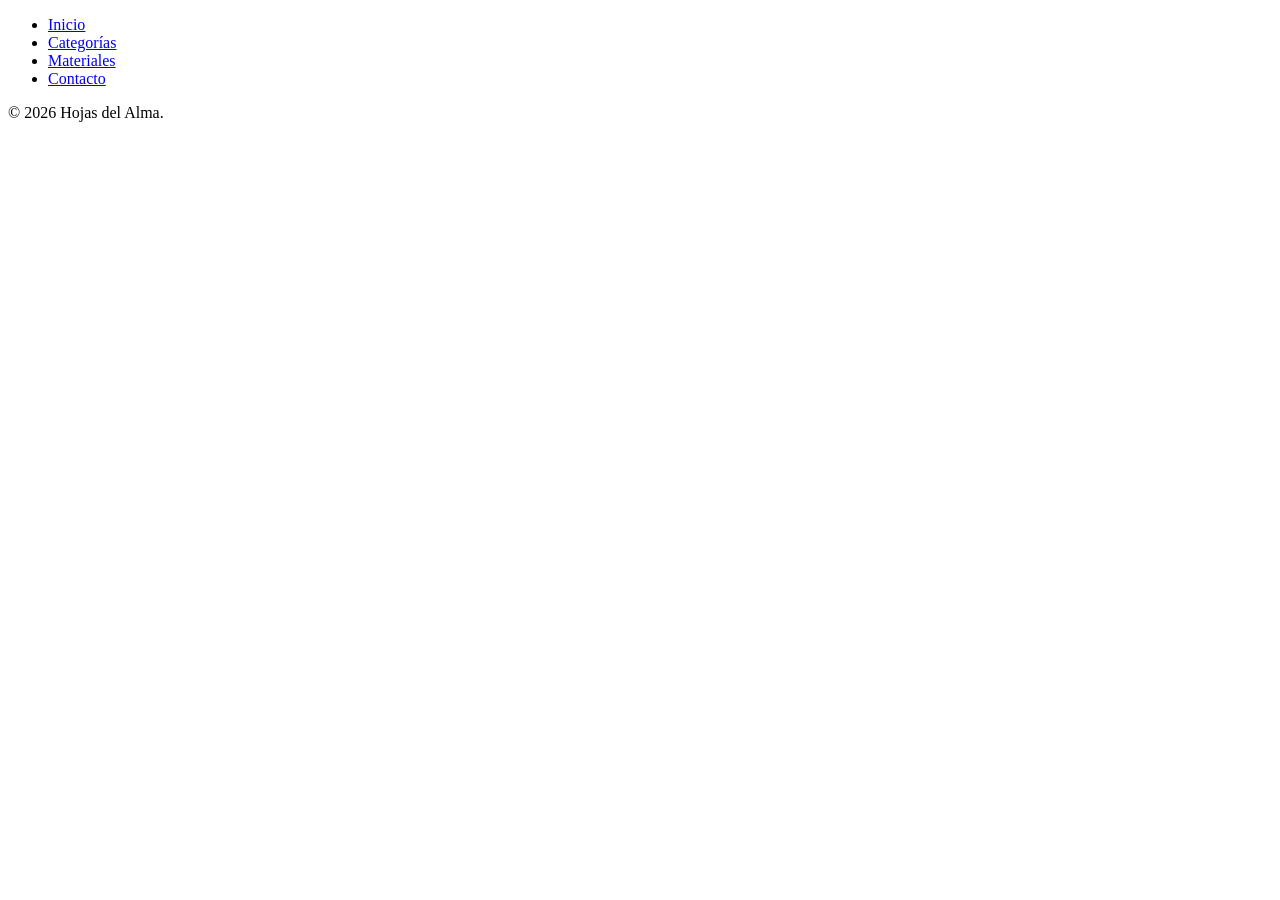
==== assets/pages/categoria.html @ 55caf145 "18/8 Agregado responsive y nuevas páginas html con estructura básica." ====
<!DOCTYPE html>
<html lang="es">
<head>
    <meta charset="UTF-8">
    <!-- 1. INDISPENSABLE: Sin esto, el archivo mobile.css no funcionará en esta página -->
    <meta name="viewport" content="width=device-width, initial-scale=1.0">
    
    <!-- Cambiá el título según la página actual -->
    <title>Materiales - Hojas del Alma</title> 
    
    <!-- 2. TU ARCHIVO CENTRAL: Carga el escritorio y el celular al final automáticamente -->
    <link rel="stylesheet" href="./css/main.css">
</head>
<body>

    <!-- 3. REUTILIZÁ EL HEADER: Copiá exactamente el mismo bloque de tu index.html -->
    <header> 
        <nav class="menu">
            <ul>
                <li><a href="index.html">Inicio</a></li>
                <li><a href="categorias.html">Categorías</a></li>
                <li><a href="materiales.html">Materiales</a></li>
                <li><a href="contacto.html">Contacto</a></li>
            </ul>
        </nav>
    </header>

    <!-- 4. CONTENIDO ÚNICO: Lo único que cambia en cada página nueva -->
    <main>
        <!-- Acá van tus nuevas secciones estructuradas con tus clases -->
        <section class="materiales">
            <!-- Tus artículos y fotos nuevos aquí -->
        </section>
    </main>

    <!-- 5. REUTILIZÁ EL FOOTER: Copiá exactamente el mismo bloque de tu index.html -->
    <footer class="footer">
        <div class="foo_contenedor">
            <!-- Tus bloques de contacto y redes -->
        </div>
        <div class="foo_derechos">
            <p>© 2026 Hojas del Alma.</p>
        </div>
    </footer>

</body>
</html>
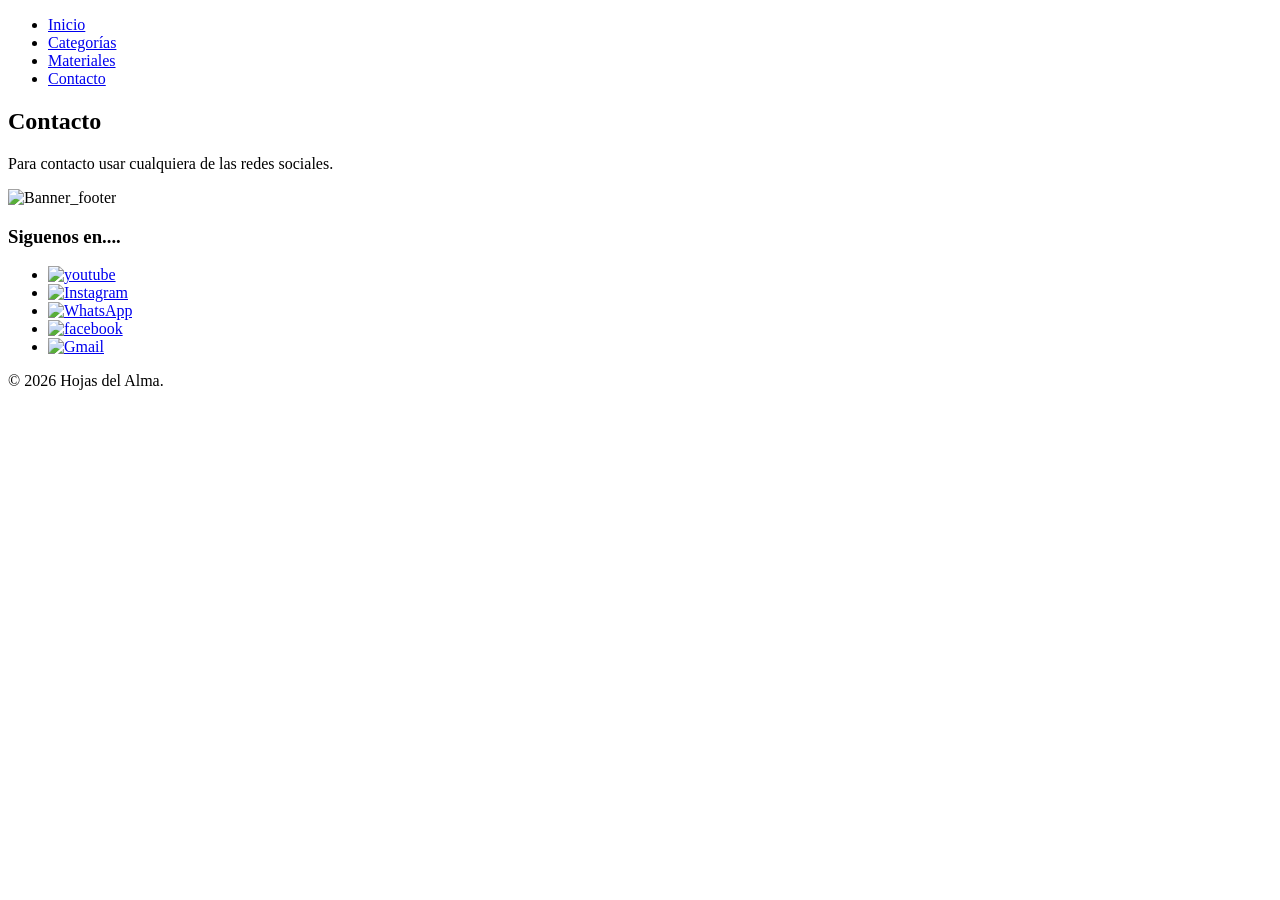
==== commit 0a0436ae: "agregado html de materiales y catergorias" ====
--- a/assets/pages/categoria.html
+++ b/assets/pages/categoria.html
@@ -6,7 +6,7 @@
     <meta name="viewport" content="width=device-width, initial-scale=1.0">
     
     <!-- Cambiá el título según la página actual -->
-    <title>Materiales - Hojas del Alma</title> 
+    <title>Materiales HdA</title> 
     
     <!-- 2. TU ARCHIVO CENTRAL: Carga el escritorio y el celular al final automáticamente -->
     <link rel="stylesheet" href="./css/main.css">
@@ -17,13 +17,13 @@
     <header> 
         <nav class="menu">
             <ul>
-                <li><a href="index.html">Inicio</a></li>
-                <li><a href="categorias.html">Categorías</a></li>
-                <li><a href="materiales.html">Materiales</a></li>
-                <li><a href="contacto.html">Contacto</a></li>
+                <li><a href="#inicio">Inicio</a></li>
+                <li><a href="./assets/pages/categoria.html">Categorías</a></li>
+                <li><a href="./assets/pages/materiales.html">Materiales</a></li>
+                <li><a href="#contacto">Contacto</a></li>
             </ul>
         </nav>
-    </header>
+    </header> 
 
     <!-- 4. CONTENIDO ÚNICO: Lo único que cambia en cada página nueva -->
     <main>
@@ -34,14 +34,53 @@
     </main>
 
     <!-- 5. REUTILIZÁ EL FOOTER: Copiá exactamente el mismo bloque de tu index.html -->
-    <footer class="footer">
-        <div class="foo_contenedor">
-            <!-- Tus bloques de contacto y redes -->
-        </div>
-        <div class="foo_derechos">
-            <p>© 2026 Hojas del Alma.</p>
-        </div>
-    </footer>
+    <footer class="footer" id="contacto">
+            <div class="foo_contenedor">
+                <div class="foo_contacto">
+                    <h2>Contacto</h2>
+                    <p> Para contacto  usar cualquiera de las redes sociales.</p>
+                </div>
+                <div class="bann_foo">
+                    <img  src="./assets/images/bann_foo.png" alt="Banner_footer">
+                </div>
+                
+                <div class="foo_redes">
+                        <h3>Siguenos en....</h3>
+                        <ul>
+                            <li>
+                                <a href="#" aria-label="youtube">
+                                    <img src="assets/icons/youtube.png" alt="youtube">
+                                </a>
+                            </li>
+                            <li>
+                                <a href="#" aria-label="Instagram">
+                                    <img src="assets/icons/instagram.png" alt="Instagram">
+                                </a>
+                            </li>
+                            <li>
+                                <a href="#" aria-label="WhatsApp">
+                                    <img src="assets/icons/whatsapp.png" alt="WhatsApp">
+                                </a>
+                            </li>
+                            <li>
+                                <a href="#" aria-label="facebook">
+                                    <img src="assets/icons/facebook.png" alt="facebook">
+                                </a>
+                            </li> 
+                            <li>
+                                <a href="#" aria-label="Gmail">
+                                    <img src="assets/icons/gmail.png" alt="Gmail">
+                                </a>
+                            </li>  
+                        </ul>
+                </div>
+
+            </div>
+            <div class="foo_derechos">
+                <p>© 2026 Hojas del Alma.</p>
+            </div>
+
+        </footer> 
 
 </body>
 </html>
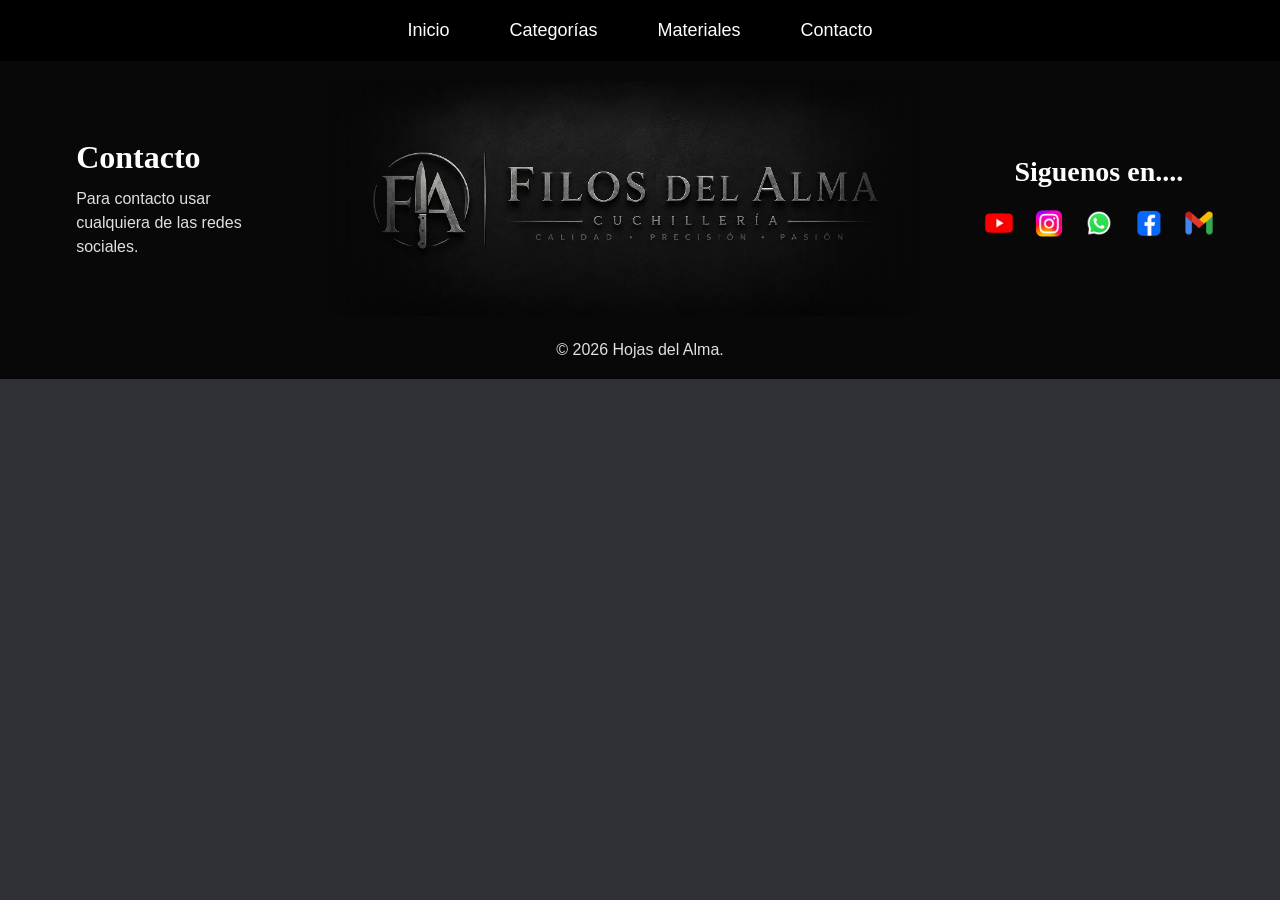
==== commit 0d2a830b: "agregado css a nuevos html" ====
--- a/assets/pages/categoria.html
+++ b/assets/pages/categoria.html
@@ -9,7 +9,7 @@
     <title>Materiales HdA</title> 
     
     <!-- 2. TU ARCHIVO CENTRAL: Carga el escritorio y el celular al final automáticamente -->
-    <link rel="stylesheet" href="./css/main.css">
+    <link rel="stylesheet" href="/css/main.css">
 </head>
 <body>
 
@@ -41,7 +41,7 @@
                     <p> Para contacto  usar cualquiera de las redes sociales.</p>
                 </div>
                 <div class="bann_foo">
-                    <img  src="./assets/images/bann_foo.png" alt="Banner_footer">
+                    <img  src="/assets/images/bann_foo.png" alt="Banner_footer">
                 </div>
                 
                 <div class="foo_redes">
@@ -49,27 +49,27 @@
                         <ul>
                             <li>
                                 <a href="#" aria-label="youtube">
-                                    <img src="assets/icons/youtube.png" alt="youtube">
+                                    <img src="/assets/icons/youtube.png" alt="youtube">
                                 </a>
                             </li>
                             <li>
                                 <a href="#" aria-label="Instagram">
-                                    <img src="assets/icons/instagram.png" alt="Instagram">
+                                    <img src="/assets/icons/instagram.png" alt="Instagram">
                                 </a>
                             </li>
                             <li>
                                 <a href="#" aria-label="WhatsApp">
-                                    <img src="assets/icons/whatsapp.png" alt="WhatsApp">
+                                    <img src="/assets/icons/whatsapp.png" alt="WhatsApp">
                                 </a>
                             </li>
                             <li>
                                 <a href="#" aria-label="facebook">
-                                    <img src="assets/icons/facebook.png" alt="facebook">
+                                    <img src="/assets/icons/facebook.png" alt="facebook">
                                 </a>
                             </li> 
                             <li>
                                 <a href="#" aria-label="Gmail">
-                                    <img src="assets/icons/gmail.png" alt="Gmail">
+                                    <img src="/assets/icons/gmail.png" alt="Gmail">
                                 </a>
                             </li>  
                         </ul>
--- a/css/main.css
+++ b/css/main.css
@@ -0,0 +1,17 @@
+@import url("./base/resets");
+@import url("./settings/varibles.css");
+@import url("./base/elements.css");
+
+@import url("./components/buttons.css");
+@import url("./components/cards.css");
+@import url("./components/hero.css");
+
+@import url("./layout/footer.css");
+@import url("./layout/header.css");
+@import url("./layout/main.css");
+
+@import url("./pages/inicio.css");
+
+@import url("./settings/varibles.css");
+
+@import url("./responsive/mobile.css") screen and (max-width:768px);
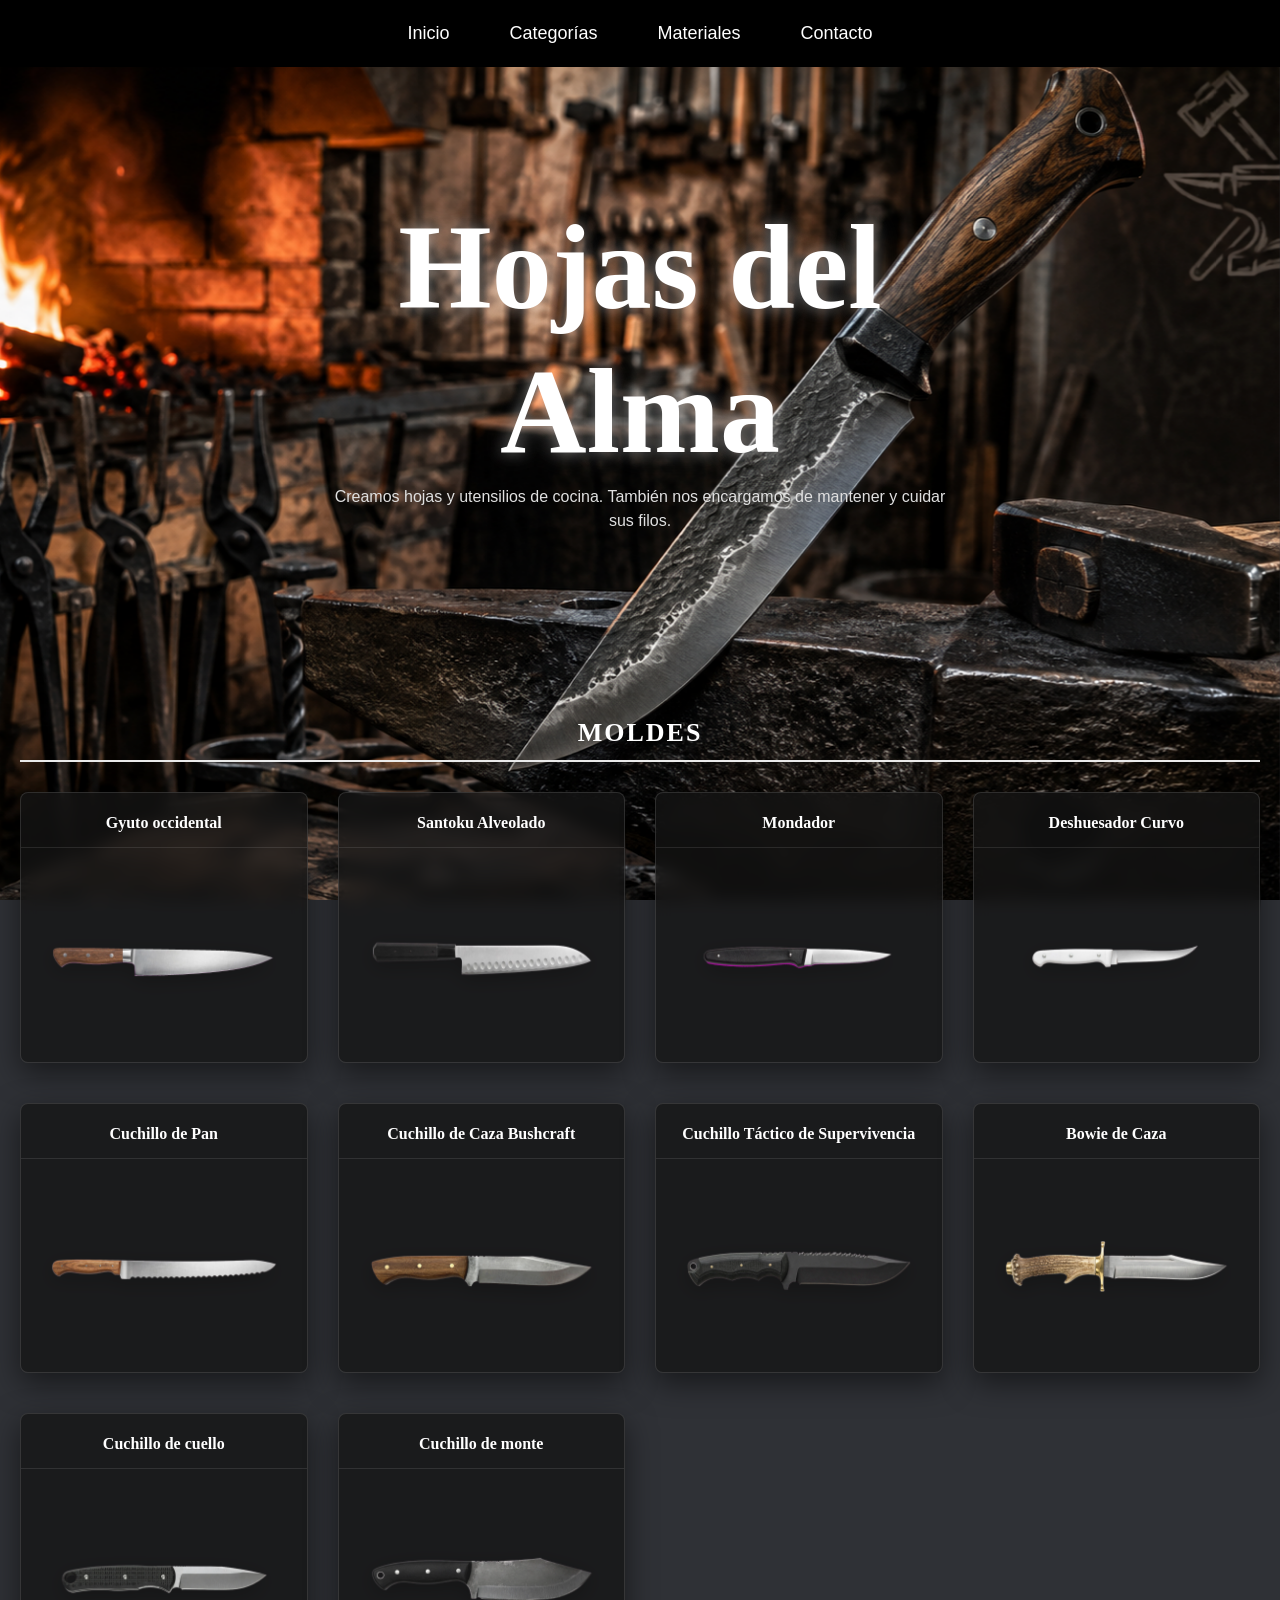
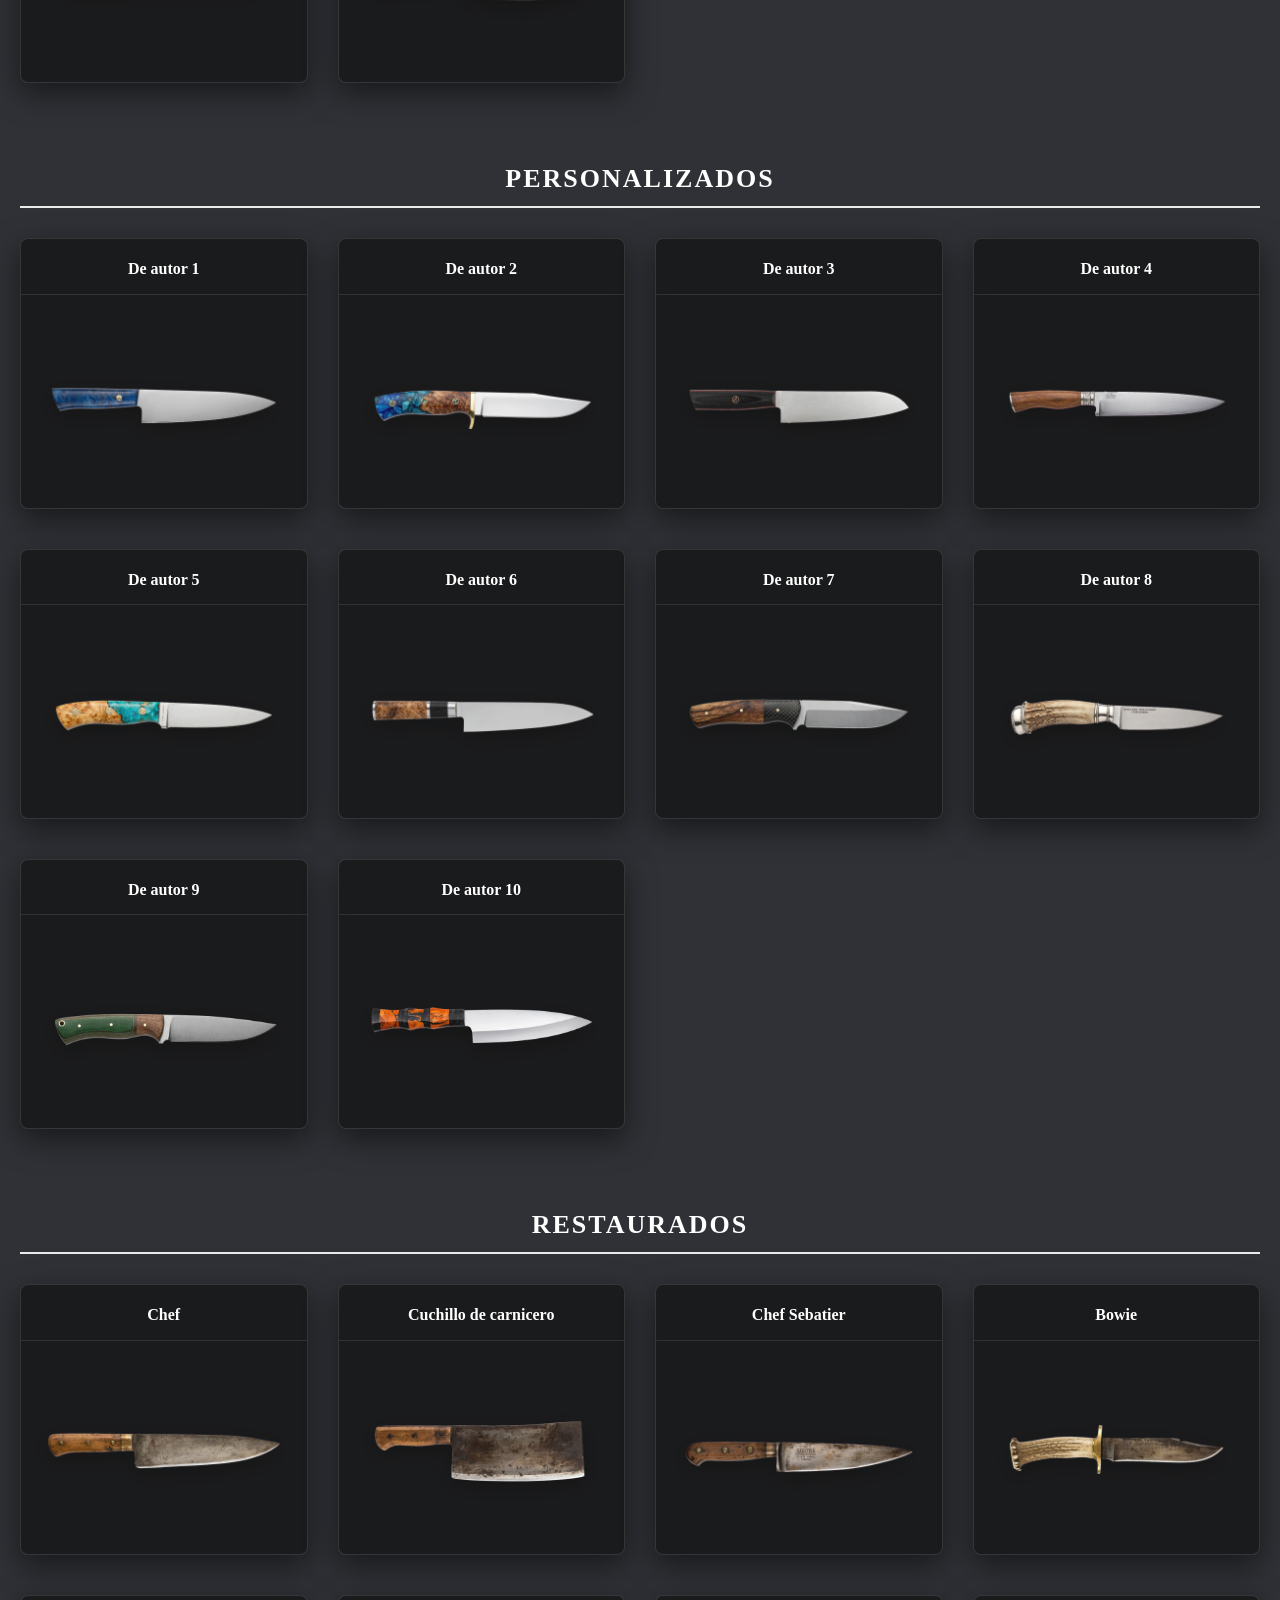
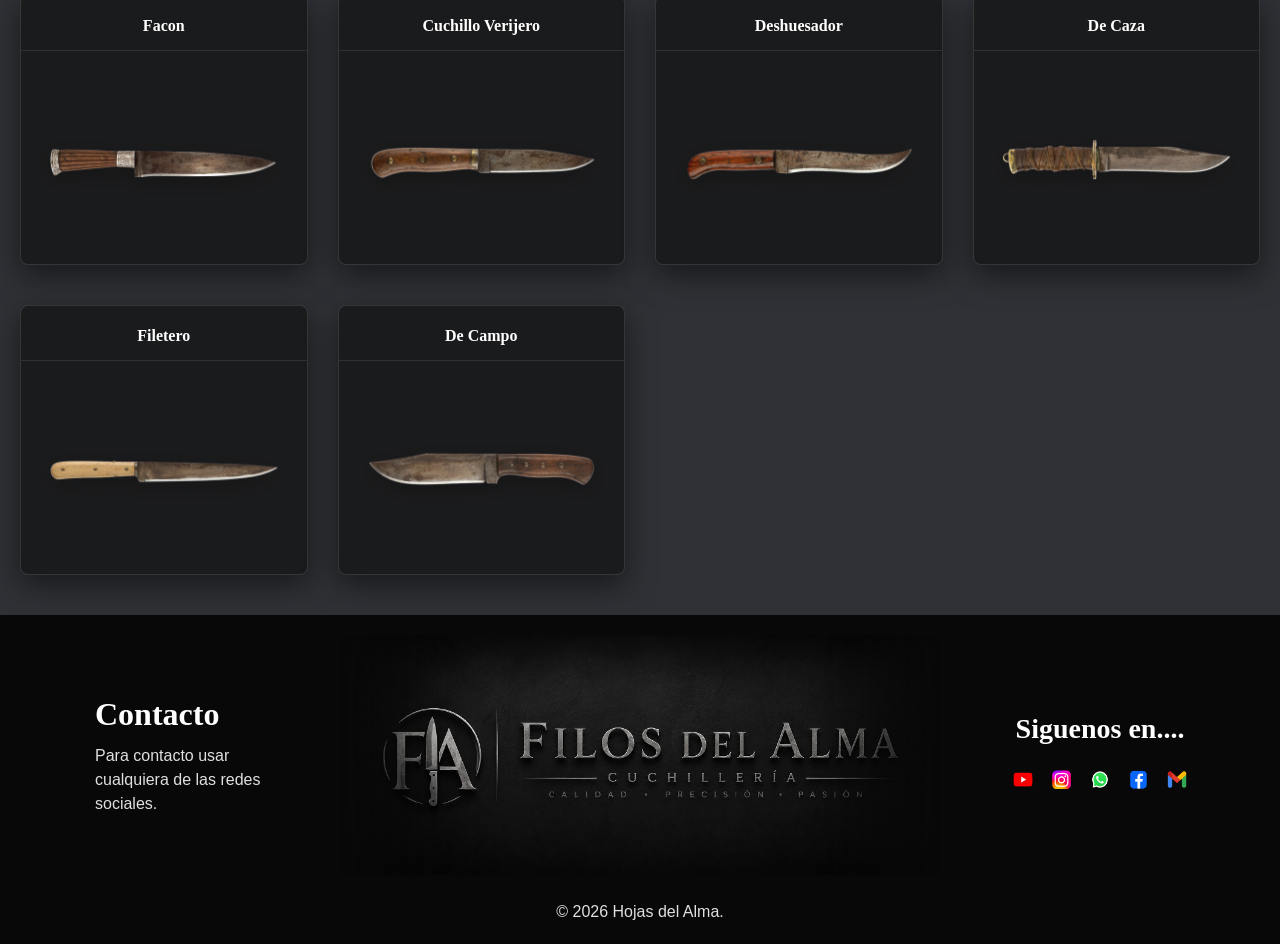
==== commit 1d579545: "29/8 agregado de galería, imágenes y efecto de volteo para las tarjetas que conforman las galerías" ====
--- a/assets/pages/categoria.html
+++ b/assets/pages/categoria.html
@@ -9,7 +9,7 @@
     <title>Materiales HdA</title> 
     
     <!-- 2. TU ARCHIVO CENTRAL: Carga el escritorio y el celular al final automáticamente -->
-    <link rel="stylesheet" href="/css/main.css">
+    <link rel="stylesheet" href="../../css/main.css">
 </head>
 <body>
 
@@ -18,8 +18,8 @@
         <nav class="menu">
             <ul>
                 <li><a href="#inicio">Inicio</a></li>
-                <li><a href="./assets/pages/categoria.html">Categorías</a></li>
-                <li><a href="./assets/pages/materiales.html">Materiales</a></li>
+                <li><a href="./categoria.html">Categorías</a></li>
+                <li><a href="./materiales.html">Materiales</a></li>
                 <li><a href="#contacto">Contacto</a></li>
             </ul>
         </nav>
@@ -27,11 +27,629 @@
 
     <!-- 4. CONTENIDO ÚNICO: Lo único que cambia en cada página nueva -->
     <main>
-        <!-- Acá van tus nuevas secciones estructuradas con tus clases -->
-        <section class="materiales">
-            <!-- Tus artículos y fotos nuevos aquí -->
+        <section class="hero" id="inicio">
+            <img class="fondo_hero" src="../images/principal/fondo2.png" alt="Hojas del Alma" aria-hidden="true">
+            <div class="contenido_hero">
+                <h1>Hojas del Alma</h1>
+                <p>Creamos hojas y utensilios de cocina. También nos encargamos de mantener y cuidar sus filos.</p>
+            </div>
+        </section>
+        <section class="categoria-catalogo" aria-labelledby="titulo-moldes">
+            <h2 id="titulo-moldes">Moldes</h2>
+                <div class="grid_galerias">
+                <article class="tarjeta-producto">
+                    <div class="tarjeta-inner">
+                        <div class="tarjeta-front">
+                            <div class="img-contenido">
+                                <img src="../images/categorias/moldes/01.png" alt=" Chef / Gyuto occidental 20cm">
+                            </div>
+                            <div class="nombre-prod">
+                                <h3> Gyuto occidental</h3>
+                            </div>
+                        </div>
+                        <div class="tarjeta-back">
+                            <div class="contenido-back">
+                                <h4>Gyuto occidental</h4>
+                                <p class="descripcion-prod">Es la versión japonesa del cuchillo de chef occidental, diseñado como una herramienta multiusos para cortar carne, pescado y verduras.</p>
+                                <div class="precio-prod">$85000</div>
+                                <span class="btn-volver">Hacer clic para volver</span>
+                            </div>
+                        </div>
+                    </div>
+                </article>
+                <article class="tarjeta-producto">
+                    <div class="tarjeta-inner">
+                        <div class="tarjeta-front">
+                            <div class="img-contenido">
+                                <img src="../images/categorias/moldes/02.png" alt=" Santoku Alveolado">
+                            </div>
+                            <div class="nombre-prod">
+                                <h3> Santoku Alveolado</h3>
+                            </div>
+                        </div>
+                        <div class="tarjeta-back">
+                            <div class="contenido-back">
+                                <h4>Santoku Alveolado</h4>
+                                <p class="descripcion-prod">Es una herramienta de origen japonés cuyo nombre significa "tres virtudes", diseñado para cortar con total versatilidad carne, pescado y verduras.</p>
+                                <div class="precio-prod">$88000</div>
+                                <span class="btn-volver">Hacer clic para volver</span>
+                            </div>
+                        </div>
+                    </div>
+                </article>
+                <article class="tarjeta-producto">
+                    <div class="tarjeta-inner">
+                        <div class="tarjeta-front">
+                            <div class="img-contenido">
+                                <img src="../images/categorias/moldes/03.png" alt=" Mondador">
+                            </div>
+                            <div class="nombre-prod">
+                                <h3> Mondador</h3>
+                            </div>
+                        </div>
+                        <div class="tarjeta-back">
+                            <div class="contenido-back">
+                                <h4>Mondador</h4>
+                                <p class="descripcion-prod">Utensilio de cocina pequeño, ligero y de hoja corta, ideal para tareas que exigen precisión y control por encima de la fuerza.</p>
+                                <div class="precio-prod">$45000</div>
+                                <span class="btn-volver">Hacer clic para volver</span>
+                            </div>
+                        </div>
+                    </div>
+                </article>
+                <article class="tarjeta-producto">
+                    <div class="tarjeta-inner">
+                        <div class="tarjeta-front">
+                            <div class="img-contenido">
+                                <img src="../images/categorias/moldes/04.png" alt=" Chef / Deshuesador Curvo">
+                            </div>
+                            <div class="nombre-prod">
+                                <h3> Deshuesador Curvo</h3>
+                            </div>
+                        </div>
+                        <div class="tarjeta-back">
+                            <div class="contenido-back">
+                                <h4>Deshuesador Curvo</h4>
+                                <p class="descripcion-prod">Es un cuchillo de cocina especializado con una hoja estrecha, puntiaguda y arqueada, diseñada para separar la carne del hueso con máxima precisión y suavidad.</p>
+                                <div class="precio-prod">$55000</div>
+                                <span class="btn-volver">Hacer clic para volver</span>
+                            </div>
+                        </div>
+                    </div>
+                </article>
+                <article class="tarjeta-producto">
+                    <div class="tarjeta-inner">
+                        <div class="tarjeta-front">
+                            <div class="img-contenido">
+                                <img src="../images/categorias/moldes/05.png" alt="Cuchillo de Pan">
+                            </div>
+                            <div class="nombre-prod">
+                                <h3> Cuchillo de Pan</h3>
+                            </div>
+                        </div>
+                        <div class="tarjeta-back">
+                            <div class="contenido-back">
+                                <h4>Cuchillo de Pan</h4>
+                                <p class="descripcion-prod">Es una herramienta de cocina con hoja larga y filo dentado diseñada para cortar cortezas duras sin aplastar la miga interior.</p>
+                                <div class="precio-prod">$60000</div>
+                                <span class="btn-volver">Hacer clic para volver</span>
+                            </div>
+                        </div>
+                    </div>
+                </article>
+                <article class="tarjeta-producto">
+                    <div class="tarjeta-inner">
+                        <div class="tarjeta-front">
+                            <div class="img-contenido">
+                                <img src="../images/categorias/moldes/06.png" alt=" Cuchillo de Caza Bushcraft">
+                            </div>
+                            <div class="nombre-prod">
+                                <h3> Cuchillo de Caza Bushcraft</h3>
+                            </div>
+                        </div>
+                        <div class="tarjeta-back">
+                            <div class="contenido-back">
+                                <h4>Cuchillo de Caza Bushcraft</h4>
+                                <p class="descripcion-prod">Es una herramienta de hoja fija robusta y versátil, diseñada para realizar trabajos de madera, preparar leña, cazar y sobrevivir en la naturaleza.</p>
+                                <div class="precio-prod">$90000</div>
+                                <span class="btn-volver">Hacer clic para volver</span>
+                            </div>
+                        </div>
+                    </div>
+                </article>
+                <article class="tarjeta-producto">
+                    <div class="tarjeta-inner">
+                        <div class="tarjeta-front">
+                            <div class="img-contenido">
+                                <img src="../images/categorias/moldes/07.png" alt=" Cuchillo Táctico de Supervivencia">
+                            </div>
+                            <div class="nombre-prod">
+                                <h3> Cuchillo Táctico de Supervivencia</h3>
+                            </div>
+                        </div>
+                        <div class="tarjeta-back">
+                            <div class="contenido-back">
+                                <h4>Cuchillo Táctico de Supervivencia</h4>
+                                <p class="descripcion-prod">Es una herramienta de hoja fija robusta y versátil diseñada para enfrentar situaciones extremas, tareas de campamento y defensa en la naturaleza.</p>
+                                <div class="precio-prod">$80000</div>
+                                <span class="btn-volver">Hacer clic para volver</span>
+                            </div>
+                        </div>
+                    </div>
+                </article>
+                <article class="tarjeta-producto">
+                    <div class="tarjeta-inner">
+                        <div class="tarjeta-front">
+                            <div class="img-contenido">
+                                <img src="../images/categorias/moldes/08.png" alt=" Bowie de Caza">
+                            </div>
+                            <div class="nombre-prod">
+                                <h3> Bowie de Caza</h3>
+                            </div>
+                        </div>
+                        <div class="tarjeta-back">
+                            <div class="contenido-back">
+                                <h4>Bowie de Caza</h4>
+                                <p class="descripcion-prod">Es una herramienta robusta de hoja fija, grande y ancha, diseñada originalmente en el siglo XIX para la supervivencia, la defensa y las actividades al aire libre.</p>
+                                <div class="precio-prod">$98000</div>
+                                <span class="btn-volver">Hacer clic para volver</span>
+                            </div>
+                        </div>
+                    </div>
+                </article>
+                <article class="tarjeta-producto">
+                    <div class="tarjeta-inner">
+                        <div class="tarjeta-front">
+                            <div class="img-contenido">
+                                <img src="../images/categorias/moldes/09.png" alt=" Cuchillo de cuello">
+                            </div>
+                            <div class="nombre-prod">
+                                <h3> Cuchillo de cuello</h3>
+                            </div>
+                        </div>
+                        <div class="tarjeta-back">
+                            <div class="contenido-back">
+                                <h4>Cuchillo de cuello</h4>
+                                <p class="descripcion-prod">es un cuchillo pequeño de hoja fija que se lleva colgado del cuello mediante un cordón o una cadena.</p>
+                                <div class="precio-prod">$40000</div>
+                                <span class="btn-volver">Hacer clic para volver</span>
+                            </div>
+                        </div>
+                    </div>
+                </article>
+                <article class="tarjeta-producto">
+                    <div class="tarjeta-inner">
+                        <div class="tarjeta-front">
+                            <div class="img-contenido">
+                                <img src="../images/categorias/moldes/010.png" alt=" Cuchillo de monte">
+                            </div>
+                            <div class="nombre-prod">
+                                <h3> Cuchillo de monte</h3>
+                            </div>
+                        </div>
+                        <div class="tarjeta-back">
+                            <div class="contenido-back">
+                                <h4>Cuchillo de monte</h4>
+                                <p class="descripcion-prod">herramienta de hoja fija, fuerte y multiusos, diseñada para realizar tareas de supervivencia, caza, campamento y trabajos en la naturaleza.</p>
+                                <div class="precio-prod">$75000</div>
+                                <span class="btn-volver">Hacer clic para volver</span>
+                            </div>
+                        </div>
+                    </div>
+                </article>
+            </div>
+        </section>
+        <section class="categoria-catalogo" aria-labelledby="titulo-personalizados">
+            <h2 id="titulo-personalizados">Personalizados</h2>
+            <div class="grid_galerias">
+                <article class="tarjeta-producto">
+                    <div class="tarjeta-inner">
+                        <div class="tarjeta-front">
+                            <div class="img-contenido">
+                                <img src="../images/categorias/personalizados/01.png" alt=" De autor 1">
+                            </div>
+                            <div class="nombre-prod">
+                                <h3> De autor 1</h3>
+                            </div>
+                        </div>
+                        <div class="tarjeta-back">
+                            <div class="contenido-back">
+                                <h4>De autor 1</h4>
+                                <p class="descripcion-prod">Es una pieza de cuchillería única o de tirada muy limitada, diseñada y fabricada de manera artesanal por un maestro artesano o diseñador que firma su obra.</p>
+                                <div class="precio-prod">$70000</div>
+                                <span class="btn-volver">Hacer clic para volver</span>
+                            </div>
+                        </div>
+                    </div>
+                </article>
+                <article class="tarjeta-producto">
+                    <div class="tarjeta-inner">
+                        <div class="tarjeta-front">
+                            <div class="img-contenido">
+                                <img src="../images/categorias/personalizados/02.png" alt=" De autor 2">
+                            </div>
+                            <div class="nombre-prod">
+                                <h3> De autor 2</h3>
+                            </div>
+                        </div>
+                        <div class="tarjeta-back">
+                            <div class="contenido-back">
+                                <h4>De autor 2</h4>
+                                <p class="descripcion-prod">Es una pieza de cuchillería única o de tirada muy limitada, diseñada y fabricada de manera artesanal por un maestro artesano o diseñador que firma su obra.</p>
+                                <div class="precio-prod">$70000</div>
+                                <span class="btn-volver">Hacer clic para volver</span>
+                            </div>
+                        </div>
+                    </div>
+                </article>
+                <article class="tarjeta-producto">
+                    <div class="tarjeta-inner">
+                        <div class="tarjeta-front">
+                            <div class="img-contenido">
+                                <img src="../images/categorias/personalizados/03.png" alt=" De autor 3">
+                            </div>
+                            <div class="nombre-prod">
+                                <h3> De autor 3</h3>
+                            </div>
+                        </div>
+                        <div class="tarjeta-back">
+                            <div class="contenido-back">
+                                <h4>De autor 3</h4>
+                                <p class="descripcion-prod">Es una pieza de cuchillería única o de tirada muy limitada, diseñada y fabricada de manera artesanal por un maestro artesano o diseñador que firma su obra.</p>
+                                <div class="precio-prod">$70000</div>
+                                <span class="btn-volver">Hacer clic para volver</span>
+                            </div>
+                        </div>
+                    </div>
+                </article>
+                <article class="tarjeta-producto">
+                    <div class="tarjeta-inner">
+                        <div class="tarjeta-front">
+                            <div class="img-contenido">
+                                <img src="../images/categorias/personalizados/04.png" alt=" De autor 4">
+                            </div>
+                            <div class="nombre-prod">
+                                <h3> De autor 4</h3>
+                            </div>
+                        </div>
+                        <div class="tarjeta-back">
+                            <div class="contenido-back">
+                                <h4>De autor 4</h4>
+                                <p class="descripcion-prod">Es una pieza de cuchillería única o de tirada muy limitada, diseñada y fabricada de manera artesanal por un maestro artesano o diseñador que firma su obra.</p>
+                                <div class="precio-prod">$70000</div>
+                                <span class="btn-volver">Hacer clic para volver</span>
+                            </div>
+                        </div>
+                    </div>
+                </article>
+                <article class="tarjeta-producto">
+                    <div class="tarjeta-inner">
+                        <div class="tarjeta-front">
+                            <div class="img-contenido">
+                                <img src="../images/categorias/personalizados/05.png" alt=" De autor 5">
+                            </div>
+                            <div class="nombre-prod">
+                                <h3> De autor 5</h3>
+                            </div>
+                        </div>
+                        <div class="tarjeta-back">
+                            <div class="contenido-back">
+                                <h4>De autor 5</h4>
+                                <p class="descripcion-prod">Es una pieza de cuchillería única o de tirada muy limitada, diseñada y fabricada de manera artesanal por un maestro artesano o diseñador que firma su obra.</p>
+                                <div class="precio-prod">$70000</div>
+                                <span class="btn-volver">Hacer clic para volver</span>
+                            </div>
+                        </div>
+                    </div>
+                </article>
+                <article class="tarjeta-producto">
+                    <div class="tarjeta-inner">
+                        <div class="tarjeta-front">
+                            <div class="img-contenido">
+                                <img src="../images/categorias/personalizados/06.png" alt=" De autor 6">
+                            </div>
+                            <div class="nombre-prod">
+                                <h3> De autor 6</h3>
+                            </div>
+                        </div>
+                        <div class="tarjeta-back">
+                            <div class="contenido-back">
+                                <h4>De autor 6</h4>
+                                <p class="descripcion-prod">Es una pieza de cuchillería única o de tirada muy limitada, diseñada y fabricada de manera artesanal por un maestro artesano o diseñador que firma su obra.</p>
+                                <div class="precio-prod">$70000</div>
+                                <span class="btn-volver">Hacer clic para volver</span>
+                            </div>
+                        </div>
+                    </div>
+                </article>
+                <article class="tarjeta-producto">
+                    <div class="tarjeta-inner">
+                        <div class="tarjeta-front">
+                            <div class="img-contenido">
+                                <img src="../images/categorias/personalizados/07.png" alt=" De autor 7">
+                            </div>
+                            <div class="nombre-prod">
+                                <h3> De autor 7</h3>
+                            </div>
+                        </div>
+                        <div class="tarjeta-back">
+                            <div class="contenido-back">
+                                <h4>De autor 7</h4>
+                                <p class="descripcion-prod">Es una pieza de cuchillería única o de tirada muy limitada, diseñada y fabricada de manera artesanal por un maestro artesano o diseñador que firma su obra.</p>
+                                <div class="precio-prod">$70000</div>
+                                <span class="btn-volver">Hacer clic para volver</span>
+                            </div>
+                        </div>
+                    </div>
+                </article>
+                <article class="tarjeta-producto">
+                    <div class="tarjeta-inner">
+                        <div class="tarjeta-front">
+                            <div class="img-contenido">
+                                <img src="../images/categorias/personalizados/08.png" alt=" De autor 8">
+                            </div>
+                            <div class="nombre-prod">
+                                <h3> De autor 8</h3>
+                            </div>
+                        </div>
+                        <div class="tarjeta-back">
+                            <div class="contenido-back">
+                                <h4>De autor 8</h4>
+                                <p class="descripcion-prod">Es una pieza de cuchillería única o de tirada muy limitada, diseñada y fabricada de manera artesanal por un maestro artesano o diseñador que firma su obra.</p>
+                                <div class="precio-prod">$70000</div>
+                                <span class="btn-volver">Hacer clic para volver</span>
+                            </div>
+                        </div>
+                    </div>
+                </article>
+                <article class="tarjeta-producto">
+                    <div class="tarjeta-inner">
+                        <div class="tarjeta-front">
+                            <div class="img-contenido">
+                                <img src="../images/categorias/personalizados/09.png" alt=" De autor 9">
+                            </div>
+                            <div class="nombre-prod">
+                                <h3> De autor 9</h3>
+                            </div>
+                        </div>
+                        <div class="tarjeta-back">
+                            <div class="contenido-back">
+                                <h4>De autor 9</h4>
+                                <p class="descripcion-prod">Es una pieza de cuchillería única o de tirada muy limitada, diseñada y fabricada de manera artesanal por un maestro artesano o diseñador que firma su obra.</p>
+                                <div class="precio-prod">$70000</div>
+                                <span class="btn-volver">Hacer clic para volver</span>
+                            </div>
+                        </div>
+                    </div>
+                </article>
+                <article class="tarjeta-producto">
+                    <div class="tarjeta-inner">
+                        <div class="tarjeta-front">
+                            <div class="img-contenido">
+                                <img src="../images/categorias/personalizados/010.png" alt=" De autor 10">
+                            </div>
+                            <div class="nombre-prod">
+                                <h3> De autor 10</h3>
+                            </div>
+                        </div>
+                        <div class="tarjeta-back">
+                            <div class="contenido-back">
+                                <h4>De autor 10</h4>
+                                <p class="descripcion-prod">Es una pieza de cuchillería única o de tirada muy limitada, diseñada y fabricada de manera artesanal por un maestro artesano o diseñador que firma su obra.</p>
+                                <div class="precio-prod">$70000</div>
+                                <span class="btn-volver">Hacer clic para volver</span>
+                            </div>
+                        </div>
+                    </div>
+                </article> 
+            </div>
+        </section>
+        <section class="categoria-catalogo" aria-labelledby="titulo-restaurados">
+            <h2 id="titulo-restaurados">Restaurados</h2>
+            <div class="grid_galerias">
+                <article class="tarjeta-producto">
+                    <div class="tarjeta-inner">
+                        <div class="tarjeta-front">
+                            <div class="img-contenido">
+                                <img src="../images/categorias/restaurados/01.png" alt=" Chef">
+                            </div>
+                            <div class="nombre-prod">
+                                <h3> Chef</h3>
+                            </div>
+                        </div>
+                        <div class="tarjeta-back">
+                            <div class="contenido-back">
+                                <h4>Chef</h4>
+                                <p class="descripcion-prod">También llamado cuchillo cebollero o de cocinero, es la herramienta más versátil y esencial en cualquier Guía de cuchillos de cocina.</p>
+                                <div class="precio-prod">$82000</div>
+                                <span class="btn-volver">Hacer clic para volver</span>
+                            </div>
+                        </div>
+                    </div>
+                </article>
+                <article class="tarjeta-producto">
+                    <div class="tarjeta-inner">
+                        <div class="tarjeta-front">
+                            <div class="img-contenido">
+                                <img src="../images/categorias/restaurados/02.png" alt=" Cuchillo de carnicero">
+                            </div>
+                            <div class="nombre-prod">
+                                <h3> Cuchillo de carnicero</h3>
+                            </div>
+                        </div>
+                        <div class="tarjeta-back">
+                            <div class="contenido-back">
+                                <h4>Cuchillo de carnicero</h4>
+                                <p class="descripcion-prod">Es una herramienta robusta y afilada diseñada específicamente para el despiece, fileteado y corte de grandes piezas de carne, grasa y huesos.</p>
+                                <div class="precio-prod">$81000</div>
+                                <span class="btn-volver">Hacer clic para volver</span>
+                            </div>
+                        </div>
+                    </div>
+                </article>
+                <article class="tarjeta-producto">
+                    <div class="tarjeta-inner">
+                        <div class="tarjeta-front">
+                            <div class="img-contenido">
+                                <img src="../images/categorias/restaurados/03.png" alt=" Chef Sebatier">
+                            </div>
+                            <div class="nombre-prod">
+                                <h3> Chef Sebatier</h3>
+                            </div>
+                        </div>
+                        <div class="tarjeta-back">
+                            <div class="contenido-back">
+                                <h4>Chef Sebatier</h4>
+                                <p class="descripcion-prod">Es una herramienta de cocina clásica de origen francés, famosa por su diseño equilibrado, durabilidad y precisión de corte.</p>
+                                <div class="precio-prod">$105000</div>
+                                <span class="btn-volver">Hacer clic para volver</span>
+                            </div>
+                        </div>
+                    </div>
+                </article>
+                <article class="tarjeta-producto">
+                    <div class="tarjeta-inner">
+                        <div class="tarjeta-front">
+                            <div class="img-contenido">
+                                <img src="../images/categorias/restaurados/04.png" alt=" Bowie">
+                            </div>
+                            <div class="nombre-prod">
+                                <h3> Bowie</h3>
+                            </div>
+                        </div>
+                        <div class="tarjeta-back">
+                            <div class="contenido-back">
+                                <h4>Bowie</h4>
+                                <p class="descripcion-prod">Es un arma blanca y herramienta de gran tamaño, famosa por su diseño robusto y su historia ligada al pionero estadounidense James "Jim" Bowie.</p>
+                                <div class="precio-prod">$150000</div>
+                                <span class="btn-volver">Hacer clic para volver</span>
+                            </div>
+                        </div>
+                    </div>
+                </article>
+                <article class="tarjeta-producto">
+                    <div class="tarjeta-inner">
+                        <div class="tarjeta-front">
+                            <div class="img-contenido">
+                                <img src="../images/categorias/restaurados/05.png" alt="Facon">
+                            </div>
+                            <div class="nombre-prod">
+                                <h3> Facon</h3>
+                            </div>
+                        </div>
+                        <div class="tarjeta-back">
+                            <div class="contenido-back">
+                                <h4>Facon</h4>
+                                <p class="descripcion-prod">Es un cuchillo tradicional de hoja larga y aguzada, símbolo histórico del gaucho en Argentina, Uruguay y sur de Brasil.</p>
+                                <div class="precio-prod">$150000</div>
+                                <span class="btn-volver">Hacer clic para volver</span>
+                            </div>
+                        </div>
+                    </div>
+                </article>
+                <article class="tarjeta-producto">
+                    <div class="tarjeta-inner">
+                        <div class="tarjeta-front">
+                            <div class="img-contenido">
+                                <img src="../images/categorias/restaurados/06.png" alt=" Cuchillo Verijero">
+                            </div>
+                            <div class="nombre-prod">
+                                <h3> Cuchillo Verijero</h3>
+                            </div>
+                        </div>
+                        <div class="tarjeta-back">
+                            <div class="contenido-back">
+                                <h4>Cuchillo Verijero</h4>
+                                <p class="descripcion-prod">Es un cuchillo criollo argentino, tradicional, liviano y de hoja corta, que se lleva en la cintura.</p>
+                                <div class="precio-prod">$680000</div>
+                                <span class="btn-volver">Hacer clic para volver</span>
+                            </div>
+                        </div>
+                    </div>
+                </article>
+                <article class="tarjeta-producto">
+                    <div class="tarjeta-inner">
+                        <div class="tarjeta-front">
+                            <div class="img-contenido">
+                                <img src="../images/categorias/restaurados/07.png" alt=" Deshuesador">
+                            </div>
+                            <div class="nombre-prod">
+                                <h3> Deshuesador</h3>
+                            </div>
+                        </div>
+                        <div class="tarjeta-back">
+                            <div class="contenido-back">
+                                <h4>Deshuesador</h4>
+                                <p class="descripcion-prod">Es una herramienta de cocina con una hoja fina, estrecha y ligeramente curvada que sirve para separar con precisión la carne del hueso.</p>
+                                <div class="precio-prod">$80000</div>
+                                <span class="btn-volver">Hacer clic para volver</span>
+                            </div>
+                        </div>
+                    </div>
+                </article>
+                <article class="tarjeta-producto">
+                    <div class="tarjeta-inner">
+                        <div class="tarjeta-front">
+                            <div class="img-contenido">
+                                <img src="../images/categorias/restaurados/08.png" alt=" De Caza">
+                            </div>
+                            <div class="nombre-prod">
+                                <h3> De Caza</h3>
+                            </div>
+                        </div>
+                        <div class="tarjeta-back">
+                            <div class="contenido-back">
+                                <h4>De Caza</h4>
+                                <p class="descripcion-prod">Es una herramienta de hoja fija o plegable diseñada específicamente para actividades cinegéticas como desollar, despiezar, limpiar y rematar piezas abatidas.</p>
+                                <div class="precio-prod">$98000</div>
+                                <span class="btn-volver">Hacer clic para volver</span>
+                            </div>
+                        </div>
+                    </div>
+                </article>
+                <article class="tarjeta-producto">
+                    <div class="tarjeta-inner">
+                        <div class="tarjeta-front">
+                            <div class="img-contenido">
+                                <img src="../images/categorias/restaurados/09.png" alt=" Filetero">
+                            </div>
+                            <div class="nombre-prod">
+                                <h3> Filetero</h3>
+                            </div>
+                        </div>
+                        <div class="tarjeta-back">
+                            <div class="contenido-back">
+                                <h4>Filetero</h4>
+                                <p class="descripcion-prod">O fileteador, es una herramienta de cocina con una hoja larga, fina y muy flexible, diseñada para separar con precisión la carne de las espinas o la piel.</p>
+                                <div class="precio-prod">$40000</div>
+                                <span class="btn-volver">Hacer clic para volver</span>
+                            </div>
+                        </div>
+                    </div>
+                </article>
+                <article class="tarjeta-producto">
+                    <div class="tarjeta-inner">
+                        <div class="tarjeta-front">
+                            <div class="img-contenido">
+                                <img src="../images/categorias/restaurados/010.png" alt="  De Campo">
+                            </div>
+                            <div class="nombre-prod">
+                                <h3>  De Campo</h3>
+                            </div>
+                        </div>
+                        <div class="tarjeta-back">
+                            <div class="contenido-back">
+                                <h4> De Campo</h4>
+                                <p class="descripcion-prod">Es una herramienta tradicional y robusta diseñada para el trabajo rural, las tareas de campamento y la preparación del asado Zona campo.</p>
+                                <div class="precio-prod">$75000</div>
+                                <span class="btn-volver">Hacer clic para volver</span>
+                            </div>
+                        </div>
+                    </div>
+                </article>
         </section>
     </main>
+
 
     <!-- 5. REUTILIZÁ EL FOOTER: Copiá exactamente el mismo bloque de tu index.html -->
     <footer class="footer" id="contacto">
@@ -41,7 +659,7 @@
                     <p> Para contacto  usar cualquiera de las redes sociales.</p>
                 </div>
                 <div class="bann_foo">
-                    <img  src="/assets/images/bann_foo.png" alt="Banner_footer">
+                    <img  src="../images/principal/bann_foo.png" alt="Banner_footer">
                 </div>
                 
                 <div class="foo_redes">
@@ -49,27 +667,27 @@
                         <ul>
                             <li>
                                 <a href="#" aria-label="youtube">
-                                    <img src="/assets/icons/youtube.png" alt="youtube">
+                                    <img src="../icons/youtube.png" alt="youtube">
                                 </a>
                             </li>
                             <li>
                                 <a href="#" aria-label="Instagram">
-                                    <img src="/assets/icons/instagram.png" alt="Instagram">
+                                    <img src="../icons/instagram.png" alt="Instagram">
                                 </a>
                             </li>
                             <li>
                                 <a href="#" aria-label="WhatsApp">
-                                    <img src="/assets/icons/whatsapp.png" alt="WhatsApp">
+                                    <img src="../icons/whatsapp.png" alt="WhatsApp">
                                 </a>
                             </li>
                             <li>
                                 <a href="#" aria-label="facebook">
-                                    <img src="/assets/icons/facebook.png" alt="facebook">
+                                    <img src="../icons/facebook.png" alt="facebook">
                                 </a>
                             </li> 
                             <li>
                                 <a href="#" aria-label="Gmail">
-                                    <img src="/assets/icons/gmail.png" alt="Gmail">
+                                    <img src="../icons/gmail.png" alt="Gmail">
                                 </a>
                             </li>  
                         </ul>
@@ -81,6 +699,6 @@
             </div>
 
         </footer> 
-
+   <script src="../../assets/js/galeria.js"></script>
 </body>
 </html>
--- a/css/main.css
+++ b/css/main.css
@@ -1,17 +1,22 @@
-@import url("./base/resets");
-@import url("./settings/varibles.css");
+/* 1. Configuración y Resets (Primero lo básico) */
+@import url("./settings/variables.css");
+@import url("./base/resets.css");
 @import url("./base/elements.css");
 
+/* 2. Estructura General / Layout (El contenedor antes de los objetos) */
+@import url("./layout/header.css");
+@import url("./layout/main.css");
+@import url("./layout/footer.css");
+
+/* 3. Componentes Específicos (Los objetos dentro del contenedor) */
 @import url("./components/buttons.css");
 @import url("./components/cards.css");
 @import url("./components/hero.css");
 
-@import url("./layout/footer.css");
-@import url("./layout/header.css");
-@import url("./layout/main.css");
+/* 4. Páginas concretas */
+@import url("./pages/inicio.css");
+@import url("./pages/categorias.css");
+@import url("./pages/materiales.css");
 
-@import url("./pages/inicio.css");
-
-@import url("./settings/varibles.css");
-
-@import url("./responsive/mobile.css") screen and (max-width:768px);
+/* 5. Adaptabilidad (Siempre al final de todo) */
+@import url("./responsive/mobile.css") screen and (max-width: 768px);
